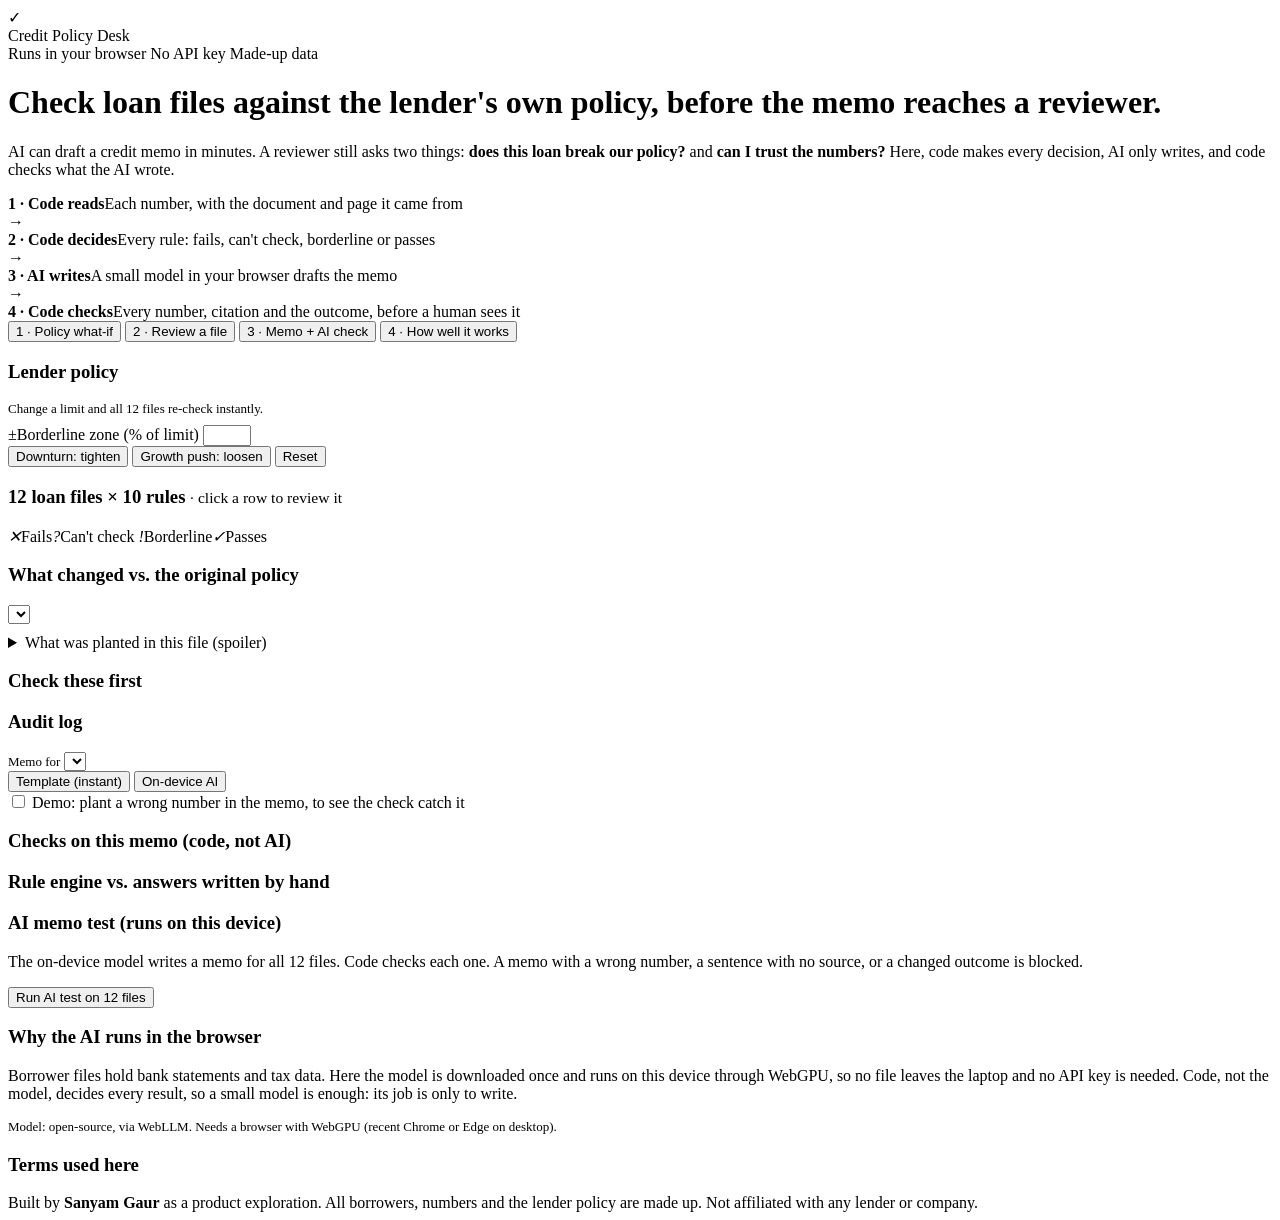
==== web/template.html @ 09b12f7b "Credit Policy Desk: policy checks for AI-drafted credit memos A prototype that checks loan files aga" ====
<!doctype html>
<html lang="en">
<head>
<meta charset="utf-8">
<meta name="viewport" content="width=device-width, initial-scale=1">
<title>Credit Policy Desk</title>
<meta name="description" content="Checks loan files against a lender's own credit policy. Code decides, AI writes, code checks. Runs entirely in your browser.">
<style>
/*__STYLE__*/
</style>
</head>
<body>
<header class="top">
  <div class="wrap top-inner">
    <div class="brand"><div class="mark">✓</div>Credit Policy Desk</div>
    <div class="pills">
      <span class="pill good">Runs in your browser</span>
      <span class="pill good">No API key</span>
      <span class="pill">Made-up data</span>
    </div>
  </div>
</header>

<main class="wrap">
  <div class="hero">
    <h1>Check loan files against the lender's own policy, before the memo reaches a reviewer.</h1>
    <p>AI can draft a credit memo in minutes. A reviewer still asks two things: <b>does this loan break our policy?</b>
      and <b>can I trust the numbers?</b> Here, code makes every decision, AI only writes, and code checks what the AI wrote.</p>
    <div class="flow">
      <div class="step"><b>1 · Code reads</b><span>Each number, with the document and page it came from</span></div>
      <div class="arrow">→</div>
      <div class="step"><b>2 · Code decides</b><span>Every rule: fails, can't check, borderline or passes</span></div>
      <div class="arrow">→</div>
      <div class="step"><b>3 · AI writes</b><span>A small model in your browser drafts the memo</span></div>
      <div class="arrow">→</div>
      <div class="step"><b>4 · Code checks</b><span>Every number, citation and the outcome, before a human sees it</span></div>
    </div>
  </div>

  <nav class="tabs" role="tablist">
    <button role="tab" data-tab="portfolio" aria-selected="true">1 · Policy what-if</button>
    <button role="tab" data-tab="review" aria-selected="false">2 · Review a file</button>
    <button role="tab" data-tab="memo" aria-selected="false">3 · Memo + AI check</button>
    <button role="tab" data-tab="about" aria-selected="false">4 · How well it works</button>
  </nav>

  <section class="panel active" id="tab-portfolio">
    <div class="grid-2">
      <div class="card">
        <h3>Lender policy</h3>
        <p class="muted" style="margin:0 0 8px;font-size:13px">Change a limit and all 12 files re-check instantly.</p>
        <div id="policy-rows"></div>
        <div class="rule-row"><label><span class="rid">±</span>Borderline zone <span class="op">(% of limit)</span></label>
          <input type="number" id="margin" min="0" max="25" step="1"></div>
        <div class="btns">
          <button class="btn" data-preset="tight">Downturn: tighten</button>
          <button class="btn" data-preset="loose">Growth push: loosen</button>
          <button class="btn" data-preset="reset">Reset</button>
        </div>
      </div>
      <div>
        <div class="chips" id="chips"></div>
        <div class="card">
          <h3>12 loan files × 10 rules <small style="font-weight:400">· click a row to review it</small></h3>
          <div class="table-wrap"><table class="port" id="port"></table></div>
          <div class="legend">
            <span><i class="cell s-FAIL">✕</i>Fails</span><span><i class="cell s-CANT_CHECK">?</i>Can't check</span>
            <span><i class="cell s-BORDERLINE">!</i>Borderline</span><span><i class="cell s-PASS">✓</i>Passes</span>
          </div>
        </div>
        <div class="card" id="changes-card">
          <h3>What changed vs. the original policy</h3>
          <div id="changes"></div>
        </div>
      </div>
    </div>
  </section>

  <section class="panel" id="tab-review">
    <div id="policy-note"></div>
    <div class="card">
      <div class="file-head">
        <div style="flex:0 1 300px"><select id="borrower" aria-label="Choose a loan file"></select></div>
        <div class="meta" id="file-meta"></div>
      </div>
      <details class="spoiler" style="margin-top:10px"><summary>What was planted in this file (spoiler)</summary><p id="planted" style="margin:6px 0 0"></p></details>
    </div>
    <h3 style="margin:18px 0 0">Check these first</h3>
    <div id="queue"></div>
    <div class="card" style="margin-top:18px">
      <h3>Audit log</h3>
      <div id="audit"></div>
    </div>
  </section>

  <section class="panel" id="tab-memo">
    <div class="card">
      <div class="row" style="justify-content:space-between">
        <div class="row">
          <span class="muted" style="font-size:13px">Memo for</span>
          <select id="memo-borrower" style="width:auto"></select>
        </div>
        <div class="seg" role="group" aria-label="Who writes the memo">
          <button data-writer="template" aria-pressed="true">Template (instant)</button>
          <button data-writer="ai" aria-pressed="false">On-device AI</button>
        </div>
      </div>
      <div class="ai-box" id="ai-box" hidden>
        <div class="row">
          <select id="model" style="width:auto"></select>
          <button class="btn" id="load-model">Load model</button>
          <button class="btn primary" id="write-ai" disabled>Write memo</button>
        </div>
        <div class="progress" id="progress" hidden><div></div></div>
        <p class="muted" id="ai-status" style="font-size:13px;margin:8px 0 0"></p>
      </div>
      <label class="toggle" style="margin-top:12px"><input type="checkbox" id="plant"> Demo: plant a wrong number in the memo, to see the check catch it</label>
    </div>
    <div class="grid-memo" style="margin-top:14px">
      <div class="card"><div class="memo" id="memo-text"></div></div>
      <div class="card"><h3>Checks on this memo (code, not AI)</h3><div id="memo-checks"></div></div>
    </div>
  </section>

  <section class="panel" id="tab-about">
    <div class="grid-memo">
      <div>
        <div class="card">
          <h3>Rule engine vs. answers written by hand</h3>
          <div id="eval-rules"></div>
        </div>
        <div class="card">
          <h3>AI memo test (runs on this device)</h3>
          <p style="margin-top:0">The on-device model writes a memo for all 12 files. Code checks each one. A memo with a wrong number,
            a sentence with no source, or a changed outcome is blocked.</p>
          <div class="row"><button class="btn primary" id="run-ai-test">Run AI test on 12 files</button>
            <span class="muted" id="ai-test-status" style="font-size:13px"></span></div>
          <div id="ai-test" style="margin-top:10px"></div>
        </div>
      </div>
      <div>
        <div class="card">
          <h3>Why the AI runs in the browser</h3>
          <p style="margin-top:0">Borrower files hold bank statements and tax data. Here the model is downloaded once and runs on this
            device through WebGPU, so no file leaves the laptop and no API key is needed. Code, not the model, decides every result,
            so a small model is enough: its job is only to write.</p>
          <p class="muted" style="font-size:13px">Model: open-source, via WebLLM. Needs a browser with WebGPU (recent Chrome or Edge on desktop).</p>
        </div>
        <div class="card">
          <h3>Terms used here</h3>
          <dl class="glossary" id="glossary"></dl>
        </div>
      </div>
    </div>
  </section>
</main>

<footer>
  <div class="wrap">
    <!-- Edit this line with your name and links -->
    Built by <b>Sanyam Gaur</b> as a product exploration. All borrowers, numbers and the lender policy are made up.
    Not affiliated with any lender or company.
  </div>
</footer>

<script>window.__DATA__ = /*__DATA__*/;</script>
<script>
/*__ENGINE__*/
</script>
<script>
/*__APP__*/
</script>
</body>
</html>
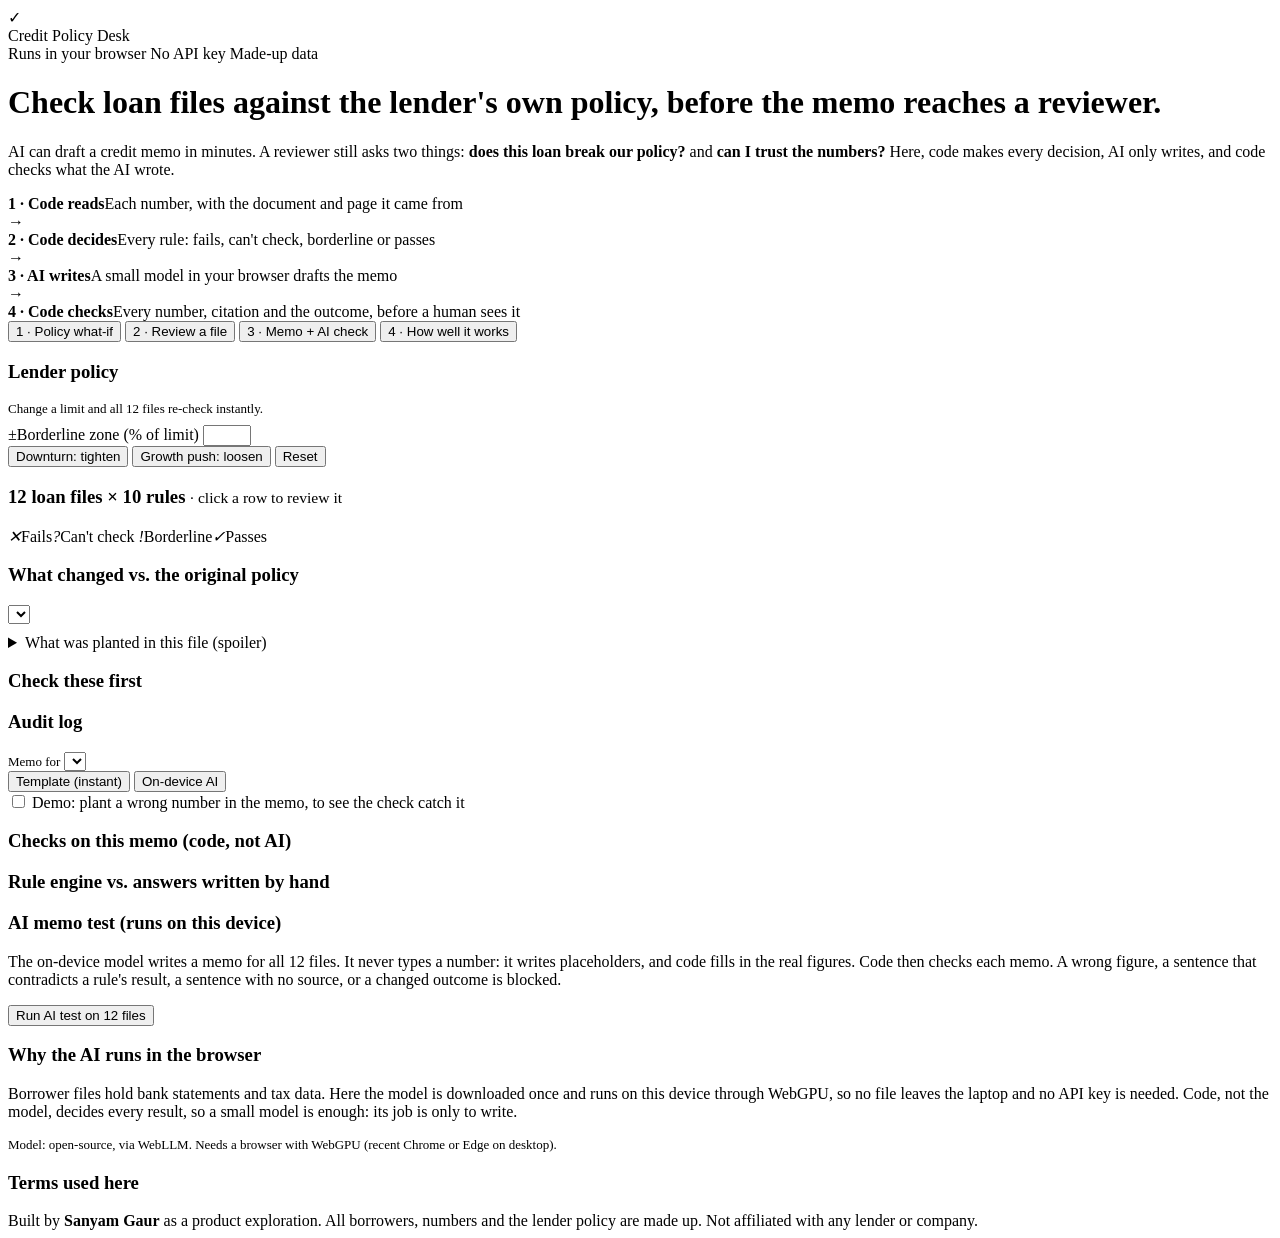
==== commit 99708ed6: "Harden the memo checker; require reasons for overrides The AI now writes placeholders like {R4.value" ====
--- a/web/template.html
+++ b/web/template.html
@@ -131,8 +131,9 @@
         </div>
         <div class="card">
           <h3>AI memo test (runs on this device)</h3>
-          <p style="margin-top:0">The on-device model writes a memo for all 12 files. Code checks each one. A memo with a wrong number,
-            a sentence with no source, or a changed outcome is blocked.</p>
+          <p style="margin-top:0">The on-device model writes a memo for all 12 files. It never types a number: it writes placeholders,
+            and code fills in the real figures. Code then checks each memo. A wrong figure, a sentence that contradicts a rule's
+            result, a sentence with no source, or a changed outcome is blocked.</p>
           <div class="row"><button class="btn primary" id="run-ai-test">Run AI test on 12 files</button>
             <span class="muted" id="ai-test-status" style="font-size:13px"></span></div>
           <div id="ai-test" style="margin-top:10px"></div>
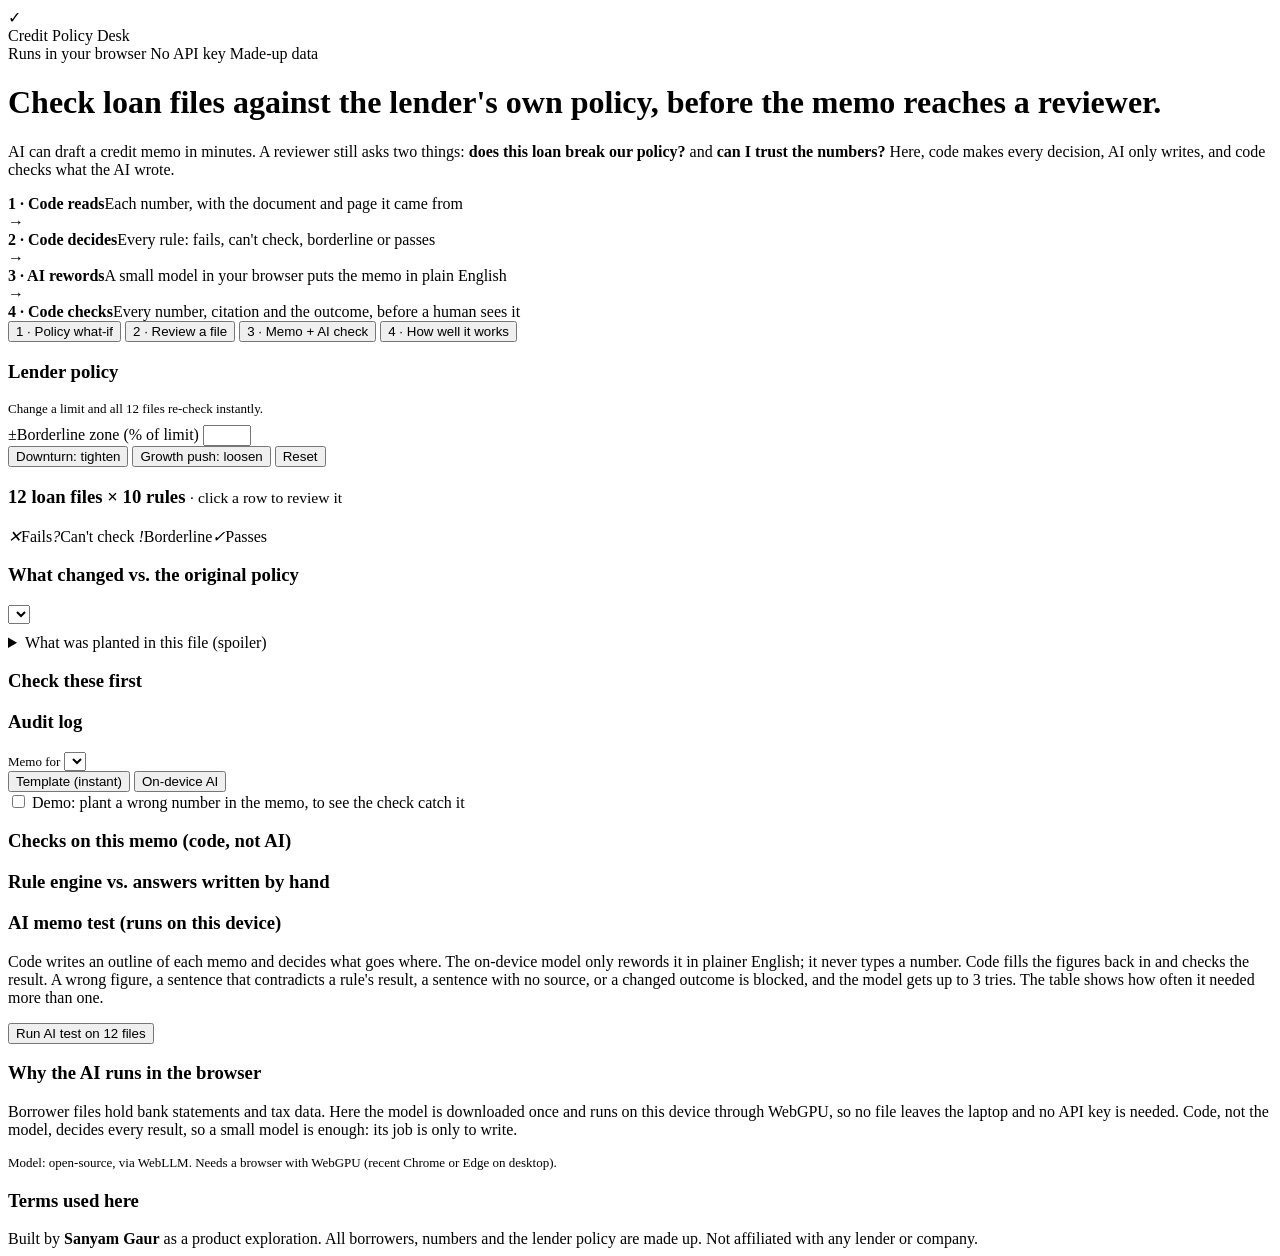
==== commit e6ca96c5: "Have the on-device model reword a code-written outline, with retries A 0.5B browser model ignored th" ====
--- a/web/template.html
+++ b/web/template.html
@@ -31,7 +31,7 @@
       <div class="arrow">→</div>
       <div class="step"><b>2 · Code decides</b><span>Every rule: fails, can't check, borderline or passes</span></div>
       <div class="arrow">→</div>
-      <div class="step"><b>3 · AI writes</b><span>A small model in your browser drafts the memo</span></div>
+      <div class="step"><b>3 · AI rewords</b><span>A small model in your browser puts the memo in plain English</span></div>
       <div class="arrow">→</div>
       <div class="step"><b>4 · Code checks</b><span>Every number, citation and the outcome, before a human sees it</span></div>
     </div>
@@ -131,9 +131,10 @@
         </div>
         <div class="card">
           <h3>AI memo test (runs on this device)</h3>
-          <p style="margin-top:0">The on-device model writes a memo for all 12 files. It never types a number: it writes placeholders,
-            and code fills in the real figures. Code then checks each memo. A wrong figure, a sentence that contradicts a rule's
-            result, a sentence with no source, or a changed outcome is blocked.</p>
+          <p style="margin-top:0">Code writes an outline of each memo and decides what goes where. The on-device model only rewords it in
+            plainer English; it never types a number. Code fills the figures back in and checks the result. A wrong figure, a sentence
+            that contradicts a rule's result, a sentence with no source, or a changed outcome is blocked, and the model gets up to
+            3 tries. The table shows how often it needed more than one.</p>
           <div class="row"><button class="btn primary" id="run-ai-test">Run AI test on 12 files</button>
             <span class="muted" id="ai-test-status" style="font-size:13px"></span></div>
           <div id="ai-test" style="margin-top:10px"></div>
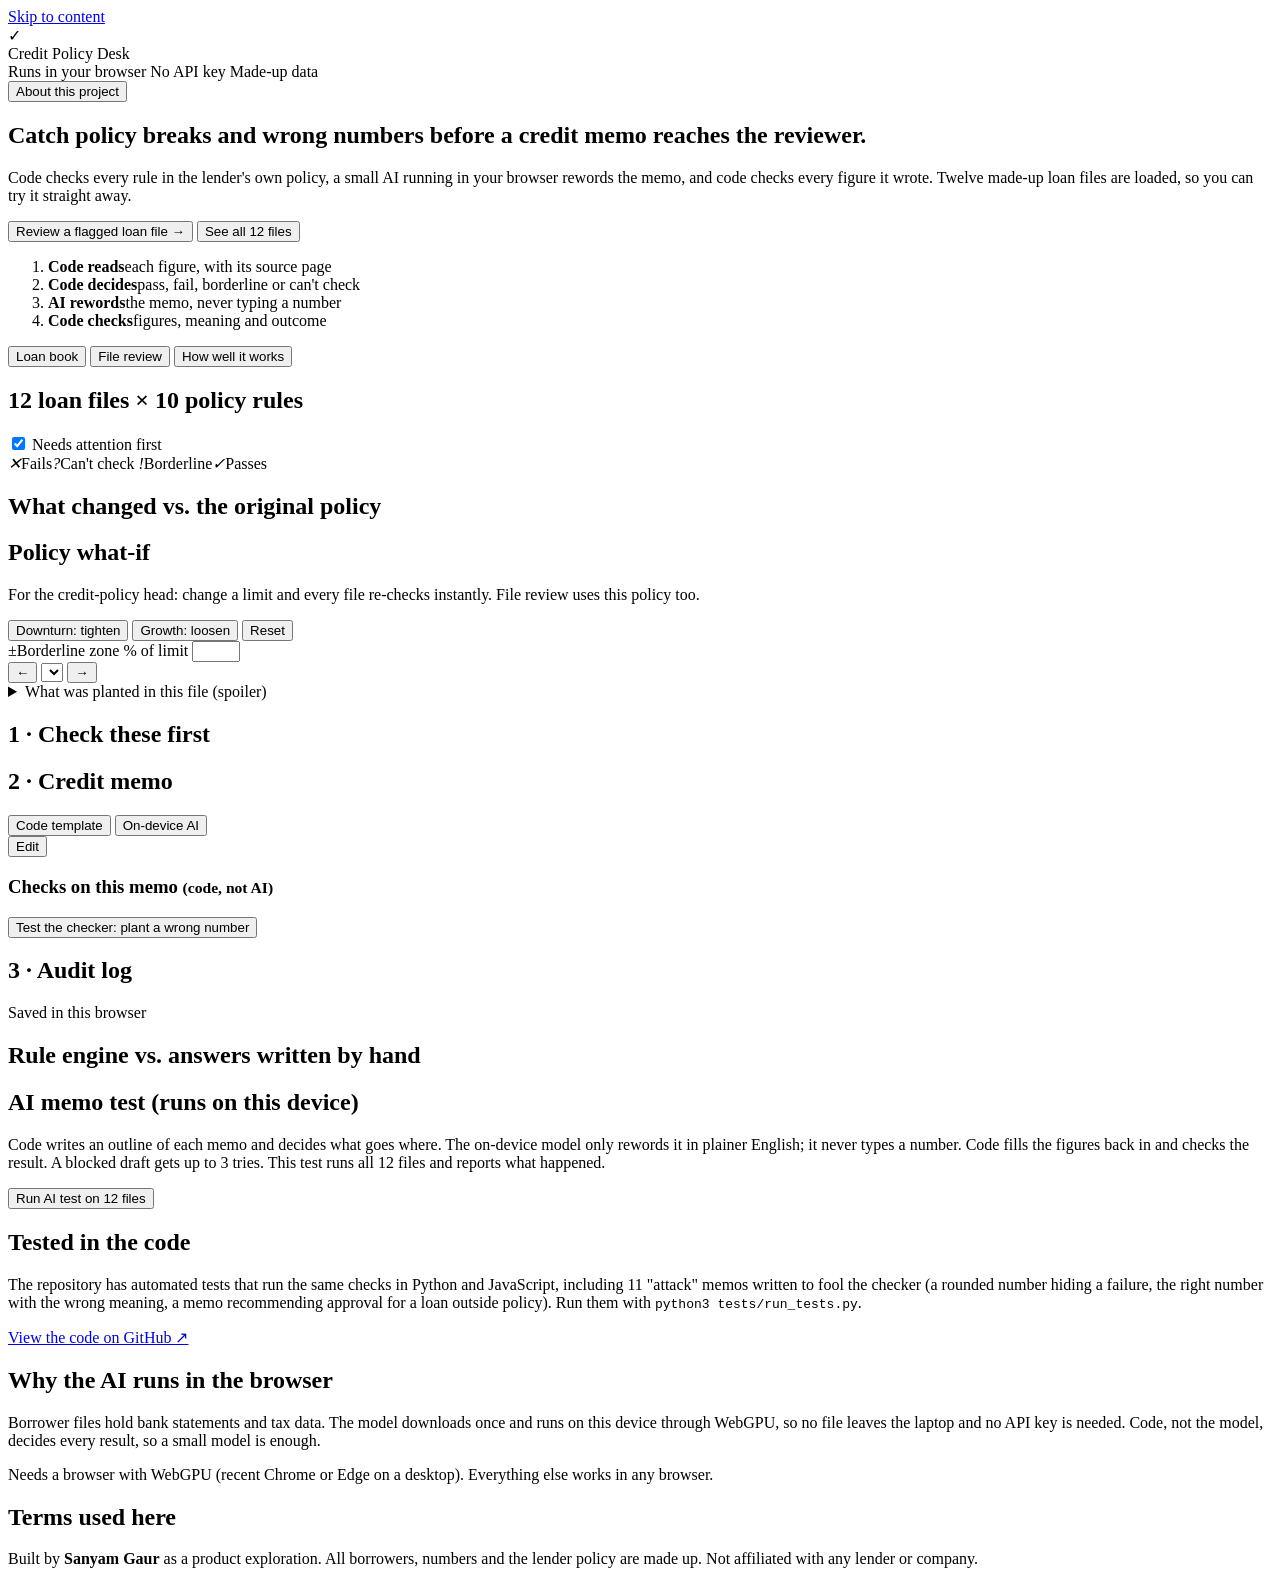
==== commit ed2f950e: "Redesign the page around the main job: reviewing a loan file - Clearer first screen: one-line proble" ====
--- a/web/template.html
+++ b/web/template.html
@@ -4,162 +4,222 @@
 <meta charset="utf-8">
 <meta name="viewport" content="width=device-width, initial-scale=1">
 <title>Credit Policy Desk</title>
-<meta name="description" content="Checks loan files against a lender's own credit policy. Code decides, AI writes, code checks. Runs entirely in your browser.">
+<meta name="description" content="Checks loan files against a lender's own credit policy. Code decides, AI rewords the memo, code checks every figure. Runs entirely in your browser.">
 <style>
 /*__STYLE__*/
 </style>
 </head>
 <body>
+<a class="skip" href="#main">Skip to content</a>
 <header class="top">
   <div class="wrap top-inner">
-    <div class="brand"><div class="mark">✓</div>Credit Policy Desk</div>
+    <div class="brand"><div class="mark" aria-hidden="true">✓</div>Credit Policy Desk</div>
     <div class="pills">
       <span class="pill good">Runs in your browser</span>
       <span class="pill good">No API key</span>
       <span class="pill">Made-up data</span>
     </div>
+    <button class="btn ghost" id="open-about" type="button">About this project</button>
   </div>
 </header>
 
-<main class="wrap">
-  <div class="hero">
-    <h1>Check loan files against the lender's own policy, before the memo reaches a reviewer.</h1>
-    <p>AI can draft a credit memo in minutes. A reviewer still asks two things: <b>does this loan break our policy?</b>
-      and <b>can I trust the numbers?</b> Here, code makes every decision, AI only writes, and code checks what the AI wrote.</p>
-    <div class="flow">
-      <div class="step"><b>1 · Code reads</b><span>Each number, with the document and page it came from</span></div>
-      <div class="arrow">→</div>
-      <div class="step"><b>2 · Code decides</b><span>Every rule: fails, can't check, borderline or passes</span></div>
-      <div class="arrow">→</div>
-      <div class="step"><b>3 · AI rewords</b><span>A small model in your browser puts the memo in plain English</span></div>
-      <div class="arrow">→</div>
-      <div class="step"><b>4 · Code checks</b><span>Every number, citation and the outcome, before a human sees it</span></div>
-    </div>
-  </div>
-
-  <nav class="tabs" role="tablist">
-    <button role="tab" data-tab="portfolio" aria-selected="true">1 · Policy what-if</button>
-    <button role="tab" data-tab="review" aria-selected="false">2 · Review a file</button>
-    <button role="tab" data-tab="memo" aria-selected="false">3 · Memo + AI check</button>
-    <button role="tab" data-tab="about" aria-selected="false">4 · How well it works</button>
-  </nav>
-
-  <section class="panel active" id="tab-portfolio">
+<main class="wrap" id="main">
+  <section class="hero" aria-labelledby="hero-title">
+    <h1 id="hero-title">Catch policy breaks and wrong numbers before a credit memo reaches the reviewer.</h1>
+    <p>Code checks every rule in the lender's own policy, a small AI running in your browser rewords the memo, and code checks
+      every figure it wrote. Twelve made-up loan files are loaded, so you can try it straight away.</p>
+    <div class="btns hero-cta">
+      <button class="btn primary lg" id="cta-review" type="button">Review a flagged loan file →</button>
+      <button class="btn lg" id="cta-book" type="button">See all 12 files</button>
+    </div>
+    <ol class="flow" aria-label="How it works">
+      <li><b>Code reads</b><span>each figure, with its source page</span></li>
+      <li><b>Code decides</b><span>pass, fail, borderline or can't check</span></li>
+      <li><b>AI rewords</b><span>the memo, never typing a number</span></li>
+      <li><b>Code checks</b><span>figures, meaning and outcome</span></li>
+    </ol>
+  </section>
+
+  <div class="tabs" role="tablist" aria-label="Sections">
+    <button role="tab" id="tab-btn-book" aria-controls="tab-book" data-tab="book" aria-selected="true">Loan book</button>
+    <button role="tab" id="tab-btn-review" aria-controls="tab-review" data-tab="review" aria-selected="false" tabindex="-1">File review</button>
+    <button role="tab" id="tab-btn-how" aria-controls="tab-how" data-tab="how" aria-selected="false" tabindex="-1">How well it works</button>
+  </div>
+
+  <!-- ============ Loan book ============ -->
+  <section class="panel active" id="tab-book" role="tabpanel" aria-labelledby="tab-btn-book">
     <div class="grid-2">
-      <div class="card">
-        <h3>Lender policy</h3>
-        <p class="muted" style="margin:0 0 8px;font-size:13px">Change a limit and all 12 files re-check instantly.</p>
-        <div id="policy-rows"></div>
-        <div class="rule-row"><label><span class="rid">±</span>Borderline zone <span class="op">(% of limit)</span></label>
-          <input type="number" id="margin" min="0" max="25" step="1"></div>
-        <div class="btns">
-          <button class="btn" data-preset="tight">Downturn: tighten</button>
-          <button class="btn" data-preset="loose">Growth push: loosen</button>
-          <button class="btn" data-preset="reset">Reset</button>
-        </div>
-      </div>
       <div>
         <div class="chips" id="chips"></div>
         <div class="card">
-          <h3>12 loan files × 10 rules <small style="font-weight:400">· click a row to review it</small></h3>
+          <div class="card-head">
+            <h2>12 loan files × 10 policy rules</h2>
+            <label class="toggle small"><input type="checkbox" id="sort-attention" checked> Needs attention first</label>
+          </div>
           <div class="table-wrap"><table class="port" id="port"></table></div>
           <div class="legend">
-            <span><i class="cell s-FAIL">✕</i>Fails</span><span><i class="cell s-CANT_CHECK">?</i>Can't check</span>
-            <span><i class="cell s-BORDERLINE">!</i>Borderline</span><span><i class="cell s-PASS">✓</i>Passes</span>
+            <span><i class="cell s-FAIL" aria-hidden="true">✕</i>Fails</span><span><i class="cell s-CANT_CHECK" aria-hidden="true">?</i>Can't check</span>
+            <span><i class="cell s-BORDERLINE" aria-hidden="true">!</i>Borderline</span><span><i class="cell s-PASS" aria-hidden="true">✓</i>Passes</span>
           </div>
         </div>
         <div class="card" id="changes-card">
-          <h3>What changed vs. the original policy</h3>
+          <h2>What changed vs. the original policy</h2>
           <div id="changes"></div>
         </div>
       </div>
-    </div>
-  </section>
-
-  <section class="panel" id="tab-review">
+      <aside class="card policy" aria-labelledby="policy-title">
+        <h2 id="policy-title">Policy what-if</h2>
+        <p class="muted small">For the credit-policy head: change a limit and every file re-checks instantly. File review uses this policy too.</p>
+        <div class="btns">
+          <button class="btn" data-preset="tight" type="button">Downturn: tighten</button>
+          <button class="btn" data-preset="loose" type="button">Growth: loosen</button>
+          <button class="btn ghost" data-preset="reset" type="button">Reset</button>
+        </div>
+        <div id="policy-rows"></div>
+        <div class="rule-row"><label for="margin"><span class="rid">±</span>Borderline zone <span class="op">% of limit</span></label>
+          <input type="number" id="margin" min="0" max="25" step="1"></div>
+      </aside>
+    </div>
+  </section>
+
+  <!-- ============ File review ============ -->
+  <section class="panel" id="tab-review" role="tabpanel" aria-labelledby="tab-btn-review">
     <div id="policy-note"></div>
-    <div class="card">
-      <div class="file-head">
-        <div style="flex:0 1 300px"><select id="borrower" aria-label="Choose a loan file"></select></div>
-        <div class="meta" id="file-meta"></div>
-      </div>
-      <details class="spoiler" style="margin-top:10px"><summary>What was planted in this file (spoiler)</summary><p id="planted" style="margin:6px 0 0"></p></details>
-    </div>
-    <h3 style="margin:18px 0 0">Check these first</h3>
+    <div class="card file-bar">
+      <div class="row">
+        <button class="btn icon" id="prev-file" type="button" aria-label="Previous file">←</button>
+        <select id="borrower" aria-label="Choose a loan file"></select>
+        <button class="btn icon" id="next-file" type="button" aria-label="Next file">→</button>
+      </div>
+      <div id="file-meta" class="file-meta"></div>
+      <details class="spoiler"><summary>What was planted in this file (spoiler)</summary><p id="planted"></p></details>
+    </div>
+
+    <div class="section-head"><h2>1 · Check these first</h2><span class="muted small" id="progress-note"></span></div>
     <div id="queue"></div>
-    <div class="card" style="margin-top:18px">
-      <h3>Audit log</h3>
-      <div id="audit"></div>
-    </div>
-  </section>
-
-  <section class="panel" id="tab-memo">
-    <div class="card">
-      <div class="row" style="justify-content:space-between">
-        <div class="row">
-          <span class="muted" style="font-size:13px">Memo for</span>
-          <select id="memo-borrower" style="width:auto"></select>
-        </div>
-        <div class="seg" role="group" aria-label="Who writes the memo">
-          <button data-writer="template" aria-pressed="true">Template (instant)</button>
-          <button data-writer="ai" aria-pressed="false">On-device AI</button>
-        </div>
-      </div>
-      <div class="ai-box" id="ai-box" hidden>
-        <div class="row">
-          <select id="model" style="width:auto"></select>
-          <button class="btn" id="load-model">Load model</button>
-          <button class="btn primary" id="write-ai" disabled>Write memo</button>
-        </div>
-        <div class="progress" id="progress" hidden><div></div></div>
-        <p class="muted" id="ai-status" style="font-size:13px;margin:8px 0 0"></p>
-      </div>
-      <label class="toggle" style="margin-top:12px"><input type="checkbox" id="plant"> Demo: plant a wrong number in the memo, to see the check catch it</label>
-    </div>
-    <div class="grid-memo" style="margin-top:14px">
-      <div class="card"><div class="memo" id="memo-text"></div></div>
-      <div class="card"><h3>Checks on this memo (code, not AI)</h3><div id="memo-checks"></div></div>
-    </div>
-  </section>
-
-  <section class="panel" id="tab-about">
+
+    <div class="section-head"><h2>2 · Credit memo</h2>
+      <div class="seg" role="group" aria-label="Who writes the memo">
+        <button data-writer="template" aria-pressed="true" type="button">Code template</button>
+        <button data-writer="ai" aria-pressed="false" type="button">On-device AI</button>
+      </div>
+    </div>
+    <div class="card ai-box" id="ai-box" hidden>
+      <div class="row">
+        <select id="model" aria-label="AI model"></select>
+        <button class="btn" id="load-model" type="button">Load model</button>
+        <button class="btn primary" id="write-ai" type="button" disabled>Write memo</button>
+      </div>
+      <div class="progress" id="progress" hidden><div></div></div>
+      <p class="muted small" id="ai-status" role="status" aria-live="polite"></p>
+    </div>
+    <div class="grid-memo">
+      <div class="card">
+        <div class="card-head">
+          <span class="provenance" id="provenance"></span>
+          <div class="btns tight">
+            <button class="btn small" id="edit-memo" type="button">Edit</button>
+            <button class="btn small ghost" id="reset-memo" type="button" hidden>Undo edits</button>
+          </div>
+        </div>
+        <div class="memo" id="memo-text"></div>
+        <textarea id="memo-editor" class="memo-editor" hidden aria-label="Edit memo text"></textarea>
+      </div>
+      <div class="card checks">
+        <h3>Checks on this memo <small class="muted">(code, not AI)</small></h3>
+        <div id="memo-checks" role="status" aria-live="polite"></div>
+        <button class="btn small ghost" id="plant" type="button" aria-pressed="false">Test the checker: plant a wrong number</button>
+      </div>
+    </div>
+
+    <div class="section-head"><h2>3 · Audit log</h2><span class="muted small">Saved in this browser</span></div>
+    <div class="card"><div id="audit"></div></div>
+  </section>
+
+  <!-- ============ How well it works ============ -->
+  <section class="panel" id="tab-how" role="tabpanel" aria-labelledby="tab-btn-how">
     <div class="grid-memo">
       <div>
         <div class="card">
-          <h3>Rule engine vs. answers written by hand</h3>
+          <h2>Rule engine vs. answers written by hand</h2>
           <div id="eval-rules"></div>
         </div>
         <div class="card">
-          <h3>AI memo test (runs on this device)</h3>
-          <p style="margin-top:0">Code writes an outline of each memo and decides what goes where. The on-device model only rewords it in
-            plainer English; it never types a number. Code fills the figures back in and checks the result. A wrong figure, a sentence
-            that contradicts a rule's result, a sentence with no source, or a changed outcome is blocked, and the model gets up to
-            3 tries. The table shows how often it needed more than one.</p>
-          <div class="row"><button class="btn primary" id="run-ai-test">Run AI test on 12 files</button>
-            <span class="muted" id="ai-test-status" style="font-size:13px"></span></div>
-          <div id="ai-test" style="margin-top:10px"></div>
+          <h2>AI memo test (runs on this device)</h2>
+          <p>Code writes an outline of each memo and decides what goes where. The on-device model only rewords it in plainer
+            English; it never types a number. Code fills the figures back in and checks the result. A blocked draft gets up to
+            3 tries. This test runs all 12 files and reports what happened.</p>
+          <div class="row"><button class="btn primary" id="run-ai-test" type="button">Run AI test on 12 files</button>
+            <span class="muted small" id="ai-test-status" role="status" aria-live="polite"></span></div>
+          <div id="ai-test"></div>
         </div>
       </div>
       <div>
         <div class="card">
-          <h3>Why the AI runs in the browser</h3>
-          <p style="margin-top:0">Borrower files hold bank statements and tax data. Here the model is downloaded once and runs on this
-            device through WebGPU, so no file leaves the laptop and no API key is needed. Code, not the model, decides every result,
-            so a small model is enough: its job is only to write.</p>
-          <p class="muted" style="font-size:13px">Model: open-source, via WebLLM. Needs a browser with WebGPU (recent Chrome or Edge on desktop).</p>
-        </div>
-        <div class="card">
-          <h3>Terms used here</h3>
+          <h2>Tested in the code</h2>
+          <p>The repository has automated tests that run the same checks in Python and JavaScript, including 11 "attack" memos
+            written to fool the checker (a rounded number hiding a failure, the right number with the wrong meaning, a memo
+            recommending approval for a loan outside policy). Run them with <code>python3 tests/run_tests.py</code>.</p>
+          <p><a href="https://github.com/sanyamgaur/credit-policy-desk" target="_blank" rel="noopener">View the code on GitHub ↗</a></p>
+        </div>
+        <div class="card">
+          <h2>Why the AI runs in the browser</h2>
+          <p>Borrower files hold bank statements and tax data. The model downloads once and runs on this device through
+            WebGPU, so no file leaves the laptop and no API key is needed. Code, not the model, decides every result, so a small
+            model is enough.</p>
+          <p class="muted small">Needs a browser with WebGPU (recent Chrome or Edge on a desktop). Everything else works in any browser.</p>
+        </div>
+        <div class="card">
+          <h2>Terms used here</h2>
           <dl class="glossary" id="glossary"></dl>
         </div>
       </div>
     </div>
   </section>
 </main>
+
+<dialog id="about" aria-labelledby="about-title">
+  <form method="dialog" class="about-head"><h2 id="about-title">About this project</h2><button class="btn icon" aria-label="Close">✕</button></form>
+  <div class="about-body">
+    <h3>The problem</h3>
+    <p>AI can draft a credit memo in minutes, but a lender's reviewer still asks two things: does this loan break our own
+      policy, and can I trust the numbers? General AI models are known to make confident mistakes with figures from
+      financial documents, so reviewers end up re-checking everything.</p>
+    <h3>Who it's for</h3>
+    <p><b>Credit reviewers</b> deciding one loan file at a time, and <b>credit-policy heads</b> deciding what the rules should be.</p>
+    <h3>Key product decisions</h3>
+    <ul>
+      <li><b>Code decides, AI only rewords.</b> Every pass or fail comes from code, so the same file always gets the same answer and every result traces to a document page.</li>
+      <li><b>Problems first.</b> Reviewers see failures and missing documents before anything that passes.</li>
+      <li><b>The AI never types a number.</b> Code writes the outline with placeholders, the model rewords it, and code fills the figures back in, then checks figures, meaning and the outcome.</li>
+      <li><b>Overrides need a reason.</b> Approving a broken rule is recorded only with a written reason, in a saved audit log.</li>
+      <li><b>On-device AI.</b> Borrower data never leaves the laptop; no API key or server.</li>
+    </ul>
+    <h3>What I learned by testing</h3>
+    <p>I tried to break my own checker and found 5 ways, including a rounded number hiding a failure and the right number
+      with the wrong meaning. That led to the placeholder design. A 0.5B model also ignored the memo format when asked to
+      write from raw facts, which is why the AI now only rewords a code-written outline.</p>
+    <h3>Honest limits</h3>
+    <ul>
+      <li>All 12 borrowers and the policy are made up and simplified (for example, DSCR uses EBITDA).</li>
+      <li>It starts from clean, structured data. Reading figures from real PDFs, the hardest part, is not built.</li>
+      <li>The meaning check uses word lists, so unusual phrasing can slip past it.</li>
+      <li>No real users have tested it yet.</li>
+    </ul>
+    <h3>Next steps</h3>
+    <p>Talk to five credit analysts; read figures from real documents with a confidence score; add a deviation-approval
+      matrix (which rule break needs which approver).</p>
+    <h3>Built with</h3>
+    <p>Plain HTML, CSS and JavaScript (one file, hosted on GitHub Pages), WebLLM + WebGPU for the on-device model, and a
+      Python version of the same rule engine with automated tests.</p>
+    <!-- Edit this paragraph so it states your own role accurately. -->
+    <p class="muted small">Product direction and decisions: Sanyam Gaur. Built with an AI coding assistant.
+      <a href="https://github.com/sanyamgaur/credit-policy-desk" target="_blank" rel="noopener">Code on GitHub ↗</a></p>
+  </div>
+</dialog>
 
 <footer>
   <div class="wrap">
-    <!-- Edit this line with your name and links -->
     Built by <b>Sanyam Gaur</b> as a product exploration. All borrowers, numbers and the lender policy are made up.
     Not affiliated with any lender or company.
   </div>
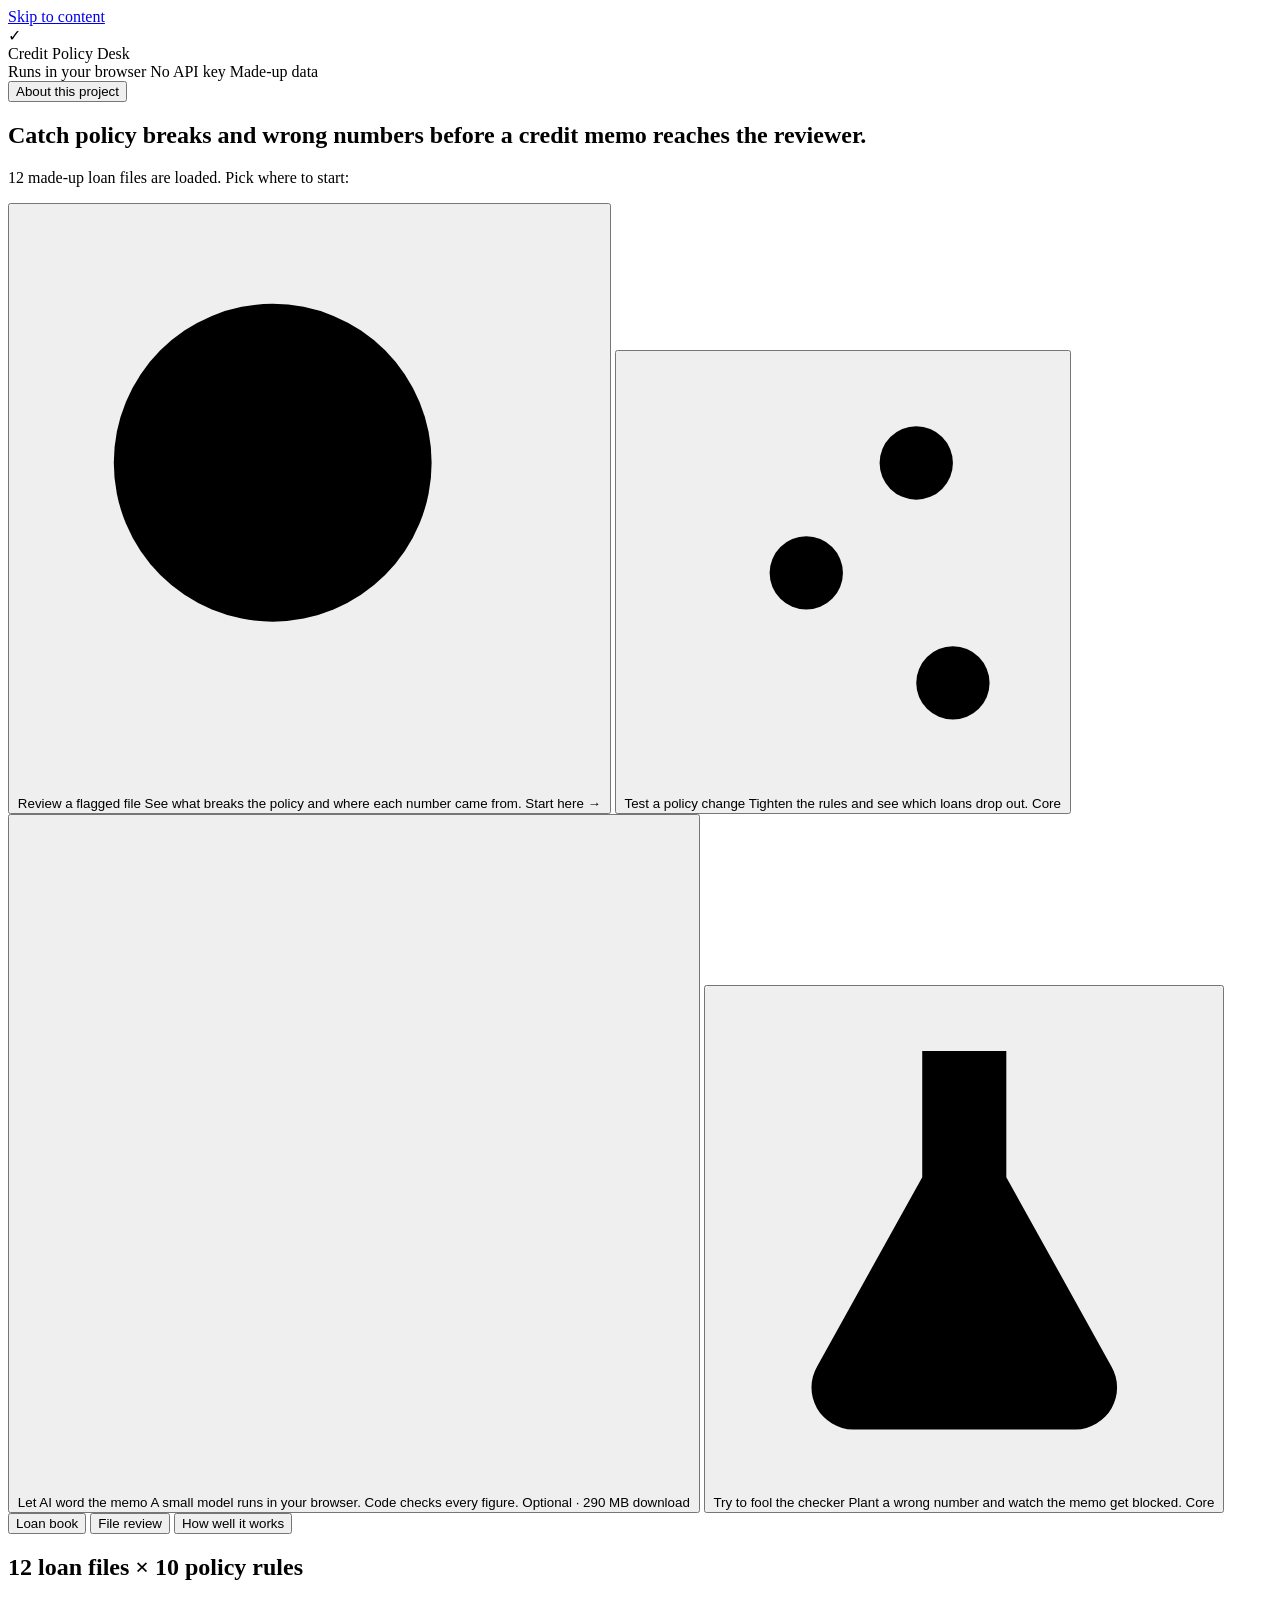
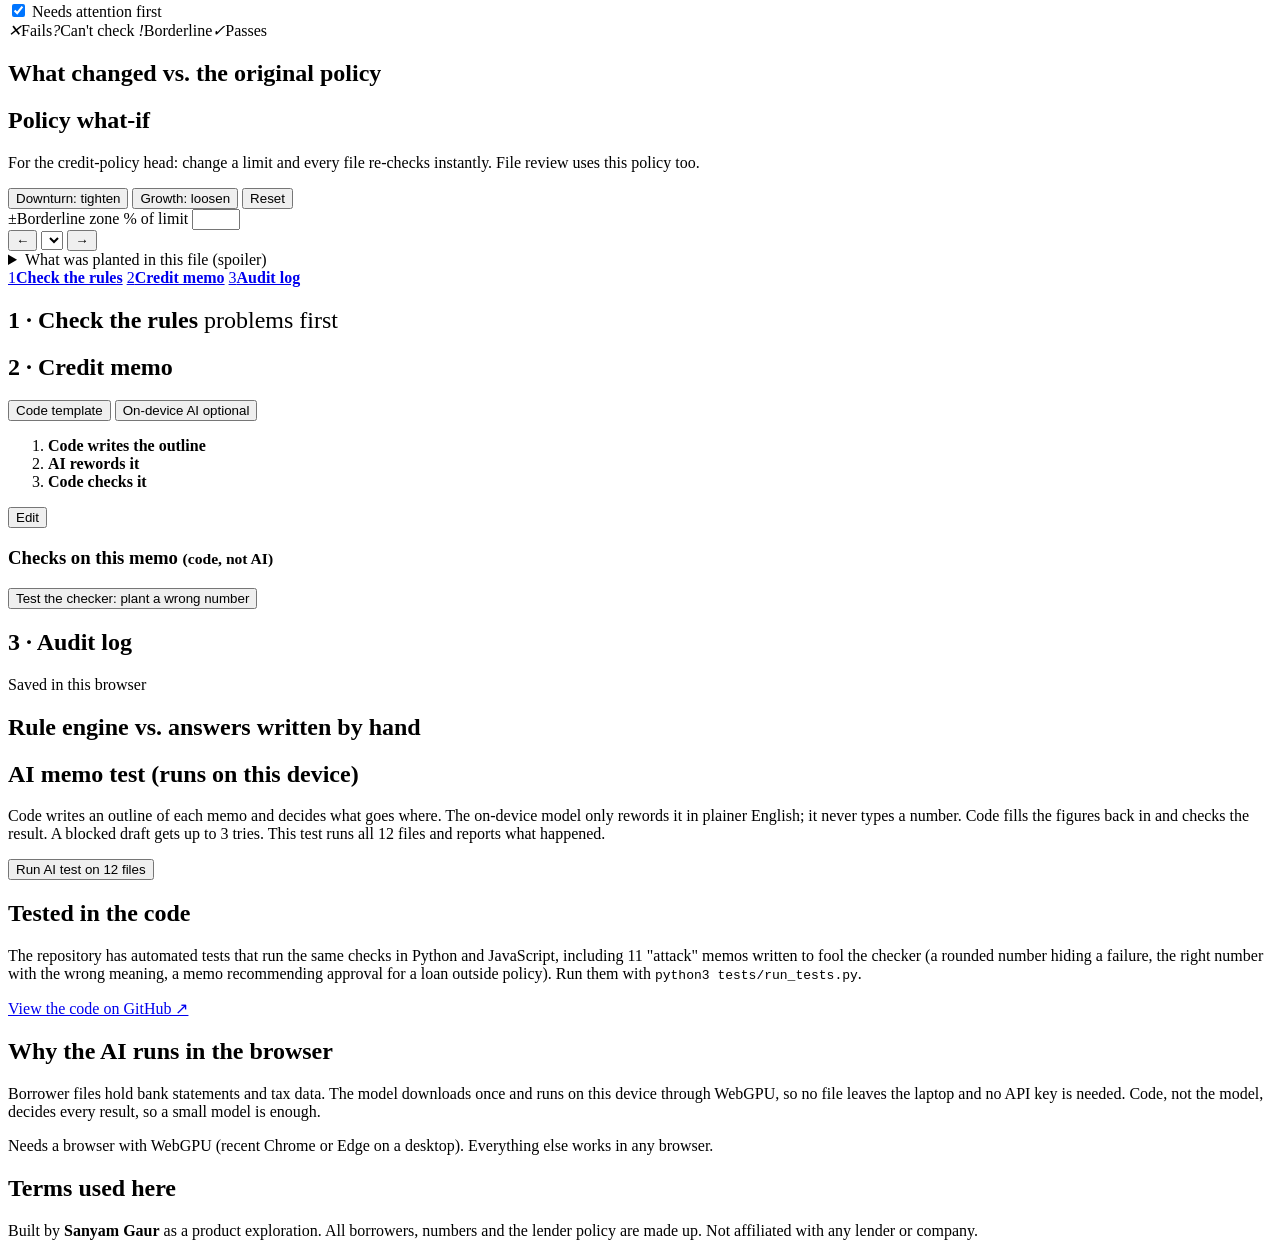
==== commit 00d263b3: "Make every feature visible and every action confirm itself - First screen: 4 feature cards replace t" ====
--- a/web/template.html
+++ b/web/template.html
@@ -26,18 +26,33 @@
 <main class="wrap" id="main">
   <section class="hero" aria-labelledby="hero-title">
     <h1 id="hero-title">Catch policy breaks and wrong numbers before a credit memo reaches the reviewer.</h1>
-    <p>Code checks every rule in the lender's own policy, a small AI running in your browser rewords the memo, and code checks
-      every figure it wrote. Twelve made-up loan files are loaded, so you can try it straight away.</p>
-    <div class="btns hero-cta">
-      <button class="btn primary lg" id="cta-review" type="button">Review a flagged loan file →</button>
-      <button class="btn lg" id="cta-book" type="button">See all 12 files</button>
-    </div>
-    <ol class="flow" aria-label="How it works">
-      <li><b>Code reads</b><span>each figure, with its source page</span></li>
-      <li><b>Code decides</b><span>pass, fail, borderline or can't check</span></li>
-      <li><b>AI rewords</b><span>the memo, never typing a number</span></li>
-      <li><b>Code checks</b><span>figures, meaning and outcome</span></li>
-    </ol>
+    <p>12 made-up loan files are loaded. Pick where to start:</p>
+    <div class="features">
+      <button class="feature primary" type="button" data-go="review">
+        <svg class="f-icon" viewBox="0 0 24 24" aria-hidden="true"><circle cx="10.5" cy="10.5" r="6.5"/><path d="M15.5 15.5 21 21"/></svg>
+        <span class="f-title">Review a flagged file</span>
+        <span class="f-desc">See what breaks the policy and where each number came from.</span>
+        <span class="f-go">Start here →</span>
+      </button>
+      <button class="feature" type="button" data-go="whatif">
+        <svg class="f-icon" viewBox="0 0 24 24" aria-hidden="true"><path d="M4 6h10M18 6h2M4 12h4M12 12h8M4 18h12M20 18h0"/><circle cx="16" cy="6" r="2"/><circle cx="10" cy="12" r="2"/><circle cx="18" cy="18" r="2"/></svg>
+        <span class="f-title">Test a policy change</span>
+        <span class="f-desc">Tighten the rules and see which loans drop out.</span>
+        <span class="f-tag">Core</span>
+      </button>
+      <button class="feature" type="button" data-go="ai">
+        <svg class="f-icon" viewBox="0 0 24 24" aria-hidden="true"><path d="M12 3v4M12 17v4M3 12h4M17 12h4M6 6l2.5 2.5M15.5 15.5 18 18M18 6l-2.5 2.5M8.5 15.5 6 18"/></svg>
+        <span class="f-title">Let AI word the memo</span>
+        <span class="f-desc">A small model runs in your browser. Code checks every figure.</span>
+        <span class="f-tag optional" id="ai-feature-status">Optional · 290 MB download</span>
+      </button>
+      <button class="feature" type="button" data-go="break">
+        <svg class="f-icon" viewBox="0 0 24 24" aria-hidden="true"><path d="M9 3h6M10 3v6l-5 9a2 2 0 0 0 1.7 3h10.6a2 2 0 0 0 1.7-3l-5-9V3"/><path d="M7.5 15h9"/></svg>
+        <span class="f-title">Try to fool the checker</span>
+        <span class="f-desc">Plant a wrong number and watch the memo get blocked.</span>
+        <span class="f-tag">Core</span>
+      </button>
+    </div>
   </section>
 
   <div class="tabs" role="tablist" aria-label="Sections">
@@ -95,20 +110,31 @@
       <details class="spoiler"><summary>What was planted in this file (spoiler)</summary><p id="planted"></p></details>
     </div>
 
-    <div class="section-head"><h2>1 · Check these first</h2><span class="muted small" id="progress-note"></span></div>
+    <nav class="stepper" aria-label="Review steps">
+      <a href="#step-checks" class="step-link" id="st-1"><span class="num">1</span><span><b>Check the rules</b><small id="st-1-s"></small></span></a>
+      <a href="#step-memo" class="step-link" id="st-2"><span class="num">2</span><span><b>Credit memo</b><small id="st-2-s"></small></span></a>
+      <a href="#step-log" class="step-link" id="st-3"><span class="num">3</span><span><b>Audit log</b><small id="st-3-s"></small></span></a>
+    </nav>
+
+    <div class="section-head" id="step-checks"><h2>1 · Check the rules <span class="muted small" style="font-weight:400">problems first</span></h2><span class="muted small" id="progress-note"></span></div>
     <div id="queue"></div>
 
-    <div class="section-head"><h2>2 · Credit memo</h2>
+    <div class="section-head" id="step-memo"><h2>2 · Credit memo</h2>
       <div class="seg" role="group" aria-label="Who writes the memo">
         <button data-writer="template" aria-pressed="true" type="button">Code template</button>
-        <button data-writer="ai" aria-pressed="false" type="button">On-device AI</button>
-      </div>
-    </div>
+        <button data-writer="ai" aria-pressed="false" type="button">On-device AI <span class="seg-tag">optional</span></button>
+      </div>
+    </div>
+    <ol class="pipeline" id="pipeline" aria-label="How this memo is made">
+      <li id="pl-1"><b>Code writes the outline</b></li>
+      <li id="pl-2"><b>AI rewords it</b><small id="pl-2-s"></small></li>
+      <li id="pl-3"><b>Code checks it</b><small id="pl-3-s"></small></li>
+    </ol>
     <div class="card ai-box" id="ai-box" hidden>
       <div class="row">
         <select id="model" aria-label="AI model"></select>
-        <button class="btn" id="load-model" type="button">Load model</button>
-        <button class="btn primary" id="write-ai" type="button" disabled>Write memo</button>
+        <button class="btn" id="load-model" type="button">1 · Load model</button>
+        <button class="btn primary" id="write-ai" type="button" disabled>2 · Write memo</button>
       </div>
       <div class="progress" id="progress" hidden><div></div></div>
       <p class="muted small" id="ai-status" role="status" aria-live="polite"></p>
@@ -132,7 +158,7 @@
       </div>
     </div>
 
-    <div class="section-head"><h2>3 · Audit log</h2><span class="muted small">Saved in this browser</span></div>
+    <div class="section-head" id="step-log"><h2>3 · Audit log</h2><span class="muted small">Saved in this browser</span></div>
     <div class="card"><div id="audit"></div></div>
   </section>
 
@@ -218,6 +244,8 @@
   </div>
 </dialog>
 
+<div class="toast" id="toast" role="status" aria-live="polite" hidden></div>
+
 <footer>
   <div class="wrap">
     Built by <b>Sanyam Gaur</b> as a product exploration. All borrowers, numbers and the lender policy are made up.
